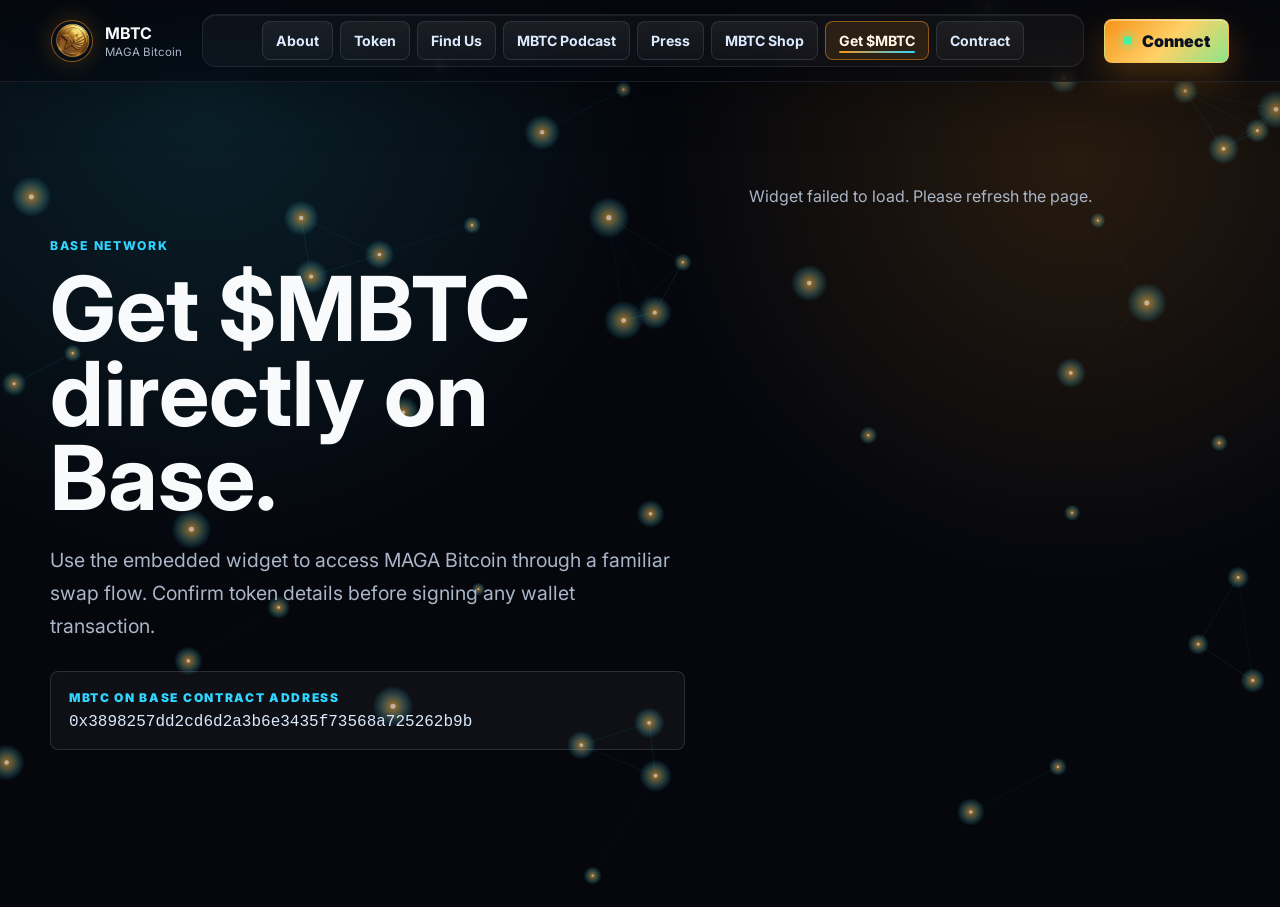
==== get-mbtc.html @ eec42e71 "initial site migration" ====
<!doctype html>
<html lang="en">
  <head>
    <meta charset="utf-8" />
    <meta name="viewport" content="width=device-width, initial-scale=1" />
    <meta
      name="description"
      content="Get MAGA Bitcoin (MBTC) on Base using the embedded swap widget."
    />
    <title>Get $MBTC | MAGA Bitcoin</title>
    <link rel="preconnect" href="https://fonts.googleapis.com" />
    <link rel="preconnect" href="https://fonts.gstatic.com" crossorigin />
    <link
      href="https://fonts.googleapis.com/css2?family=Inter:wght@400;500;600;700;800&display=swap"
      rel="stylesheet"
    />
    <link rel="stylesheet" href="styles.css" />
  </head>
  <body class="get-page">
    <canvas id="chainCanvas" aria-hidden="true"></canvas>

    <header class="site-header">
      <a class="brand" href="index.html#top" aria-label="MAGA Bitcoin home">
        <span class="brand-mark"><img src="assets/mbtc-logo.png" alt="" aria-hidden="true" /></span>
        <span>
          <strong>MBTC</strong>
          <small>MAGA Bitcoin</small>
        </span>
      </a>

      <button class="menu-toggle" type="button" aria-expanded="false" aria-controls="siteNav">
        <span></span>
        <span></span>
      </button>

      <nav id="siteNav" class="site-nav">
        <a href="index.html#about">About</a>
        <a href="index.html#token">Token</a>
        <a href="index.html#find-us">Find Us</a>
        <a href="podcast.html">MBTC Podcast</a>
        <a href="press.html">Press</a>
        <a href="https://magabitcoin.shop/" target="_blank" rel="noreferrer">MBTC Shop</a>
        <a href="get-mbtc.html" aria-current="page">Get $MBTC</a>
        <a href="https://basescan.org/token/0x3898257dd2cd6d2a3b6e3435f73568a725262b9b" target="_blank" rel="noreferrer">Contract</a>
      </nav>

      <a class="connect-button" href="index.html#top">
        <span class="pulse"></span>
        <span>Connect</span>
      </a>
    </header>

    <main>
      <section class="get-hero section-shell">
        <div class="get-copy">
          <p class="eyebrow">Base Network</p>
          <h1>Get $MBTC directly on Base.</h1>
          <p>
            Use the embedded widget to access MAGA Bitcoin through a familiar swap flow.
            Confirm token details before signing any wallet transaction.
          </p>
          <div class="get-contract">
            <span>MBTC on Base Contract Address</span>
            <code>0x3898257dd2cd6d2a3b6e3435f73568a725262b9b</code>
          </div>
        </div>

        <div id="mbtc-widget" class="widget-target" aria-label="Get MBTC swap widget">
          <p>Loading widget...</p>
        </div>
      </section>
    </main>

    <script src="https://mobiitz.github.io/widget/widget.js"></script>
    <script src="background.js"></script>
    <script>
      const nav = document.querySelector("#siteNav");
      const menuToggle = document.querySelector(".menu-toggle");
      menuToggle.addEventListener("click", () => {
        const isOpen = nav.classList.toggle("open");
        menuToggle.setAttribute("aria-expanded", String(isOpen));
      });

      window.addEventListener("DOMContentLoaded", () => {
        if (!window.BungeeWidget) {
          document.querySelector("#mbtc-widget").innerHTML = "<p>Widget failed to load. Please refresh the page.</p>";
          return;
        }
        window.BungeeWidget.init({ targetId: "mbtc-widget" });
      });
    </script>
  </body>
</html>
---- styles.css ----
:root {
  --bg: #05070d;
  --panel: rgba(12, 19, 32, 0.78);
  --panel-strong: rgba(15, 25, 42, 0.94);
  --line: rgba(148, 163, 184, 0.24);
  --text: #f8fafc;
  --muted: #aab6c7;
  --orange: #f7931a;
  --cyan: #30d5ff;
  --green: #44f2a1;
  --red: #ff3d57;
  --radius: 8px;
  color-scheme: dark;
}

* {
  box-sizing: border-box;
}

html {
  scroll-behavior: smooth;
}

body {
  margin: 0;
  min-width: 320px;
  color: var(--text);
  background:
    radial-gradient(circle at 20% 10%, rgba(48, 213, 255, 0.14), transparent 28rem),
    radial-gradient(circle at 90% 24%, rgba(247, 147, 26, 0.13), transparent 26rem),
    var(--bg);
  font-family: Inter, system-ui, -apple-system, BlinkMacSystemFont, "Segoe UI", sans-serif;
  letter-spacing: 0;
}

a {
  color: inherit;
  text-decoration: none;
}

button {
  font: inherit;
}

button,
a {
  -webkit-tap-highlight-color: transparent;
}

#chainCanvas {
  position: fixed;
  inset: 0;
  z-index: -1;
  width: 100%;
  height: 100%;
  opacity: 0.78;
}

.site-header {
  position: sticky;
  top: 0;
  z-index: 20;
  display: grid;
  grid-template-columns: auto 1fr auto;
  align-items: center;
  gap: 20px;
  padding: 14px clamp(18px, 4vw, 56px);
  border-bottom: 1px solid rgba(148, 163, 184, 0.14);
  background: linear-gradient(180deg, rgba(5, 7, 13, 0.92), rgba(5, 7, 13, 0.68));
  backdrop-filter: blur(22px) saturate(150%);
  box-shadow: 0 18px 50px rgba(0, 0, 0, 0.26);
}

.brand {
  display: inline-flex;
  align-items: center;
  gap: 12px;
  min-width: 0;
}

.brand-mark {
  display: grid;
  width: 42px;
  height: 42px;
  place-items: center;
  overflow: hidden;
  border: 1px solid rgba(247, 147, 26, 0.55);
  border-radius: 50%;
  background: rgba(6, 16, 30, 0.72);
  box-shadow: 0 0 24px rgba(247, 147, 26, 0.24);
  transition: border-color 180ms ease, box-shadow 180ms ease, transform 180ms ease;
}

.brand:hover .brand-mark,
.brand:focus-visible .brand-mark {
  border-color: rgba(255, 209, 102, 0.86);
  box-shadow: 0 0 30px rgba(247, 147, 26, 0.38), 0 0 52px rgba(48, 213, 255, 0.12);
  transform: translateY(-1px);
}

.brand-mark img {
  width: 88%;
  height: 88%;
  object-fit: contain;
  display: block;
}

.brand strong,
.brand small {
  display: block;
}

.brand small {
  margin-top: 2px;
  color: var(--muted);
  font-size: 0.72rem;
}

.site-nav {
  display: flex;
  justify-content: center;
  gap: 7px;
  padding: 6px;
  border: 1px solid rgba(148, 163, 184, 0.12);
  border-radius: calc(var(--radius) + 6px);
  background: rgba(255, 255, 255, 0.035);
  box-shadow: inset 0 1px 0 rgba(255, 255, 255, 0.07);
}

.site-nav a,
.secondary-action,
.ecosystem-actions a,
.link-grid a {
  position: relative;
  overflow: hidden;
  border: 1px solid rgba(148, 163, 184, 0.18);
  border-radius: var(--radius);
  background: linear-gradient(180deg, rgba(255, 255, 255, 0.06), rgba(255, 255, 255, 0.025));
  color: #dbeafe;
  transition: border-color 180ms ease, transform 180ms ease, background 180ms ease, box-shadow 180ms ease, color 180ms ease;
}

.site-nav a {
  padding: 10px 13px;
  font-size: 0.88rem;
  font-weight: 700;
  white-space: nowrap;
}

.site-nav a::after {
  content: "";
  position: absolute;
  left: 13px;
  right: 13px;
  bottom: 6px;
  height: 2px;
  border-radius: 999px;
  background: linear-gradient(90deg, var(--orange), var(--cyan));
  opacity: 0;
  transform: scaleX(0.45);
  transition: opacity 180ms ease, transform 180ms ease;
}

.site-nav a:hover,
.site-nav a:focus-visible,
.secondary-action:hover,
.secondary-action:focus-visible,
.ecosystem-actions a:hover,
.ecosystem-actions a:focus-visible,
.link-grid a:hover,
.link-grid a:focus-visible {
  border-color: rgba(48, 213, 255, 0.58);
  background: rgba(48, 213, 255, 0.09);
  box-shadow: 0 12px 30px rgba(48, 213, 255, 0.12);
  transform: translateY(-1px);
}

.site-nav a:hover::after,
.site-nav a:focus-visible::after,
.site-nav a[aria-current="page"]::after {
  opacity: 1;
  transform: scaleX(1);
}

.site-nav a[aria-current="page"] {
  border-color: rgba(247, 147, 26, 0.5);
  background: rgba(247, 147, 26, 0.12);
  color: #fff8e6;
}

.connect-button,
.primary-action {
  display: inline-flex;
  min-height: 44px;
  align-items: center;
  justify-content: center;
  gap: 10px;
  position: relative;
  overflow: hidden;
  border: 1px solid rgba(255, 209, 102, 0.55);
  border-radius: var(--radius);
  background: linear-gradient(135deg, #f7931a 0%, #ffd166 52%, #44f2a1 130%);
  color: #09111f;
  font-weight: 900;
  cursor: pointer;
  box-shadow: 0 14px 34px rgba(247, 147, 26, 0.24), inset 0 1px 0 rgba(255, 255, 255, 0.42);
  transition: border-color 180ms ease, box-shadow 180ms ease, filter 180ms ease, transform 180ms ease;
}

.connect-button::before,
.primary-action::before {
  content: "";
  position: absolute;
  inset: -40% -65%;
  background: linear-gradient(90deg, transparent, rgba(255, 255, 255, 0.58), transparent);
  transform: translateX(-70%) rotate(14deg);
  transition: transform 580ms ease;
}

.connect-button > *,
.primary-action > * {
  position: relative;
  z-index: 1;
}

.connect-button:hover,
.connect-button:focus-visible,
.primary-action:hover,
.primary-action:focus-visible {
  border-color: rgba(255, 236, 179, 0.9);
  box-shadow: 0 18px 42px rgba(247, 147, 26, 0.36), 0 0 36px rgba(247, 147, 26, 0.2), inset 0 1px 0 rgba(255, 255, 255, 0.55);
  filter: saturate(1.08);
  transform: translateY(-2px);
}

.connect-button:hover::before,
.connect-button:focus-visible::before,
.primary-action:hover::before,
.primary-action:focus-visible::before {
  transform: translateX(72%) rotate(14deg);
}

.connect-button:active,
.primary-action:active,
.secondary-action:active,
.ecosystem-actions a:active,
.link-grid a:active {
  transform: translateY(0);
}

.connect-button {
  padding: 0 18px;
}

.pulse {
  width: 9px;
  height: 9px;
  border-radius: 50%;
  background: var(--green);
  box-shadow: 0 0 0 6px rgba(68, 242, 161, 0.14);
  animation: statusPulse 2.4s ease-in-out infinite;
}

.connect-button.connected .pulse {
  background: var(--cyan);
}

.menu-toggle {
  display: none;
  width: 42px;
  height: 42px;
  border: 1px solid var(--line);
  border-radius: var(--radius);
  background: rgba(255, 255, 255, 0.04);
  color: var(--text);
  cursor: pointer;
  transition: border-color 180ms ease, background 180ms ease, box-shadow 180ms ease, transform 180ms ease;
}

.menu-toggle:hover,
.menu-toggle:focus-visible {
  border-color: rgba(48, 213, 255, 0.58);
  background: rgba(48, 213, 255, 0.1);
  box-shadow: 0 0 26px rgba(48, 213, 255, 0.14);
}

.menu-toggle span {
  display: block;
  width: 18px;
  height: 2px;
  margin: 5px auto;
  background: var(--text);
}

.section-shell {
  width: min(1180px, calc(100% - 36px));
  margin: 0 auto;
}

.hero {
  display: grid;
  grid-template-columns: minmax(0, 1.05fr) minmax(320px, 0.72fr);
  min-height: calc(100svh - 80px);
  align-items: center;
  gap: clamp(28px, 5vw, 72px);
  padding: 56px 0 44px;
}

.eyebrow {
  margin: 0 0 14px;
  color: var(--cyan);
  font-size: 0.76rem;
  font-weight: 800;
  letter-spacing: 0.14em;
  text-transform: uppercase;
}

h1,
h2,
h3,
p {
  margin-top: 0;
}

h1 {
  max-width: 820px;
  margin-bottom: 24px;
  font-size: clamp(2.25rem, 6vw, 5.4rem);
  line-height: 0.92;
}

h2 {
  margin-bottom: 18px;
  font-size: clamp(2rem, 4.6vw, 4.5rem);
  line-height: 1;
}

h3 {
  margin-bottom: 10px;
}

.hero-text,
.copy-stack p,
.section-heading p,
.feature-grid p {
  color: var(--muted);
  line-height: 1.7;
}

.hero-text {
  max-width: 700px;
  font-size: clamp(1rem, 1.9vw, 1.25rem);
}

.wallet-link {
  color: #ffffff;
  font-weight: 800;
  text-decoration: underline;
  text-decoration-color: var(--orange);
  text-decoration-thickness: 2px;
  text-underline-offset: 4px;
  transition: color 160ms ease, text-decoration-color 160ms ease;
}

.wallet-link:hover,
.wallet-link:focus-visible {
  color: var(--orange);
  text-decoration-color: #ffffff;
}

.hero-actions {
  display: flex;
  flex-wrap: wrap;
  gap: 12px;
  margin-top: 34px;
}

.primary-action,
.secondary-action {
  min-width: 150px;
  padding: 13px 18px;
}

.hero-panel {
  position: relative;
  min-height: 520px;
  overflow: hidden;
  border: 1px solid rgba(148, 163, 184, 0.2);
  border-radius: var(--radius);
  background:
    linear-gradient(180deg, rgba(255, 255, 255, 0.08), transparent),
    var(--panel);
  box-shadow: inset 0 1px 0 rgba(255, 255, 255, 0.12), 0 34px 80px rgba(0, 0, 0, 0.34);
}

.hero-panel::before {
  content: "";
  position: absolute;
  inset: 0;
  background:
    linear-gradient(rgba(48, 213, 255, 0.07) 1px, transparent 1px),
    linear-gradient(90deg, rgba(48, 213, 255, 0.07) 1px, transparent 1px);
  background-size: 34px 34px;
  mask-image: radial-gradient(circle at 50% 38%, black, transparent 76%);
}

.orbital {
  position: relative;
  display: grid;
  height: 350px;
  place-items: center;
}

.coin-core {
  position: relative;
  z-index: 2;
  display: grid;
  width: 152px;
  height: 152px;
  place-items: center;
  overflow: hidden;
  border: 1px solid rgba(255, 209, 102, 0.6);
  border-radius: 50%;
  background: rgba(6, 16, 30, 0.78);
  box-shadow: 0 0 70px rgba(247, 147, 26, 0.42);
  animation: orbitalGlowPulse 4.8s ease-in-out infinite;
}

.coin-core img {
  width: 94%;
  height: 94%;
  object-fit: contain;
  display: block;
  animation: logoSpinIn 2.8s cubic-bezier(0.12, 0.82, 0.18, 1) 220ms both;
}

.ring {
  position: absolute;
  border: 1px solid rgba(48, 213, 255, 0.35);
  border-radius: 50%;
  transform: rotateX(68deg);
}

.ring-one {
  width: 280px;
  height: 280px;
  animation: spin 18s linear infinite;
}

.ring-two {
  width: 380px;
  height: 380px;
  border-color: rgba(247, 147, 26, 0.3);
  animation: spin 26s linear infinite reverse;
}

.node {
  position: absolute;
  width: 12px;
  height: 12px;
  border-radius: 50%;
  background: var(--cyan);
  box-shadow: 0 0 22px var(--cyan);
}

.node-one {
  top: 76px;
  left: 23%;
}

.node-two {
  top: 170px;
  right: 14%;
  background: var(--orange);
  box-shadow: 0 0 22px var(--orange);
}

.node-three {
  bottom: 70px;
  left: 38%;
  background: var(--green);
  box-shadow: 0 0 22px var(--green);
}

.metrics {
  position: relative;
  z-index: 2;
  display: grid;
  grid-template-columns: repeat(3, 1fr);
  gap: 1px;
  margin: 0;
  border-top: 1px solid var(--line);
  background: var(--line);
}

.metrics div {
  min-width: 0;
  padding: 22px 18px;
  background: rgba(5, 7, 13, 0.56);
}

.metrics dt {
  color: var(--muted);
  font-size: 0.72rem;
  font-weight: 800;
  text-transform: uppercase;
}

.metrics dd {
  margin: 8px 0 0;
  font-size: clamp(1.15rem, 2vw, 1.6rem);
  font-weight: 900;
}


.contract-metric {
  grid-column: span 2;
}

.contract-metric dd {
  display: flex;
  min-width: 0;
  align-items: center;
  gap: 10px;
}

.contract-metric code {
  overflow: hidden;
  color: #dbeafe;
  font-family: ui-monospace, SFMono-Regular, Menlo, Monaco, Consolas, "Liberation Mono", monospace;
  font-size: clamp(0.78rem, 1.4vw, 1rem);
  text-overflow: ellipsis;
  white-space: nowrap;
}

.copy-contract {
  display: inline-grid;
  flex: 0 0 auto;
  width: 34px;
  height: 34px;
  place-items: center;
  border: 1px solid rgba(48, 213, 255, 0.35);
  border-radius: var(--radius);
  background: rgba(48, 213, 255, 0.1);
  color: var(--cyan);
  cursor: pointer;
  box-shadow: 0 0 20px rgba(48, 213, 255, 0.08);
  transition: border-color 180ms ease, background 180ms ease, box-shadow 180ms ease, color 180ms ease, transform 180ms ease;
}

.copy-contract:hover,
.copy-contract:focus-visible {
  border-color: rgba(48, 213, 255, 0.72);
  background: rgba(48, 213, 255, 0.16);
  box-shadow: 0 0 28px rgba(48, 213, 255, 0.18);
  transform: translateY(-1px);
}

.copy-contract svg {
  width: 18px;
  height: 18px;
  fill: currentColor;
}

.copy-contract.copied {
  border-color: rgba(68, 242, 161, 0.6);
  color: var(--green);
}

.ticker {
  display: flex;
  overflow: hidden;
  border-block: 1px solid rgba(148, 163, 184, 0.18);
  background: rgba(255, 255, 255, 0.035);
}

.ticker div {
  display: flex;
  min-width: max-content;
  animation: marquee 24s linear infinite;
}

.ticker span {
  display: block;
  padding: 18px clamp(22px, 5vw, 54px);
  color: #e2e8f0;
  font-size: clamp(1.15rem, 2.4vw, 2rem);
  font-weight: 900;
  white-space: nowrap;
}

.ticker strong {
  color: var(--orange);
}

.split-section,
.token-section,
.ecosystem-section {
  padding: clamp(70px, 10vw, 132px) 0;
}

.split-section {
  display: grid;
  grid-template-columns: 0.9fr 1fr;
  gap: clamp(28px, 5vw, 72px);
}

.copy-stack {
  display: grid;
  gap: 22px;
}

.link-grid,
.ecosystem-actions {
  display: grid;
  grid-template-columns: repeat(3, 1fr);
  gap: 12px;
}

.link-grid a,
.ecosystem-actions a {
  padding: 16px;
  font-weight: 800;
}

.section-heading {
  max-width: 820px;
  margin-bottom: 34px;
}

.feature-grid {
  display: grid;
  grid-template-columns: repeat(3, 1fr);
  gap: 14px;
}

.feature-grid article {
  border: 1px solid rgba(148, 163, 184, 0.18);
  border-radius: var(--radius);
  background: var(--panel);
}

.feature-grid article {
  padding: 26px;
}

.feature-icon {
  display: inline-grid;
  width: 42px;
  height: 42px;
  margin-bottom: 28px;
  place-items: center;
  border-radius: 50%;
  background: rgba(48, 213, 255, 0.12);
  color: var(--cyan);
  font-weight: 900;
}

.ecosystem-section {
  text-align: center;
}

.ecosystem-section .section-heading {
  margin-inline: auto;
}

.ecosystem-actions {
  grid-template-columns: repeat(5, 1fr);
}

.social-actions a {
  display: flex;
  min-height: 86px;
  align-items: center;
  justify-content: center;
  gap: 12px;
  text-align: left;
}

.social-actions svg {
  width: 28px;
  height: 28px;
  flex: 0 0 auto;
  fill: currentColor;
}

.social-actions span {
  min-width: 0;
}

.find-us-section .section-heading p:not(.eyebrow) {
  margin-inline: auto;
}

.site-footer {
  display: flex;
  justify-content: space-between;
  gap: 24px;
  padding: 30px clamp(18px, 4vw, 56px);
  border-top: 1px solid rgba(148, 163, 184, 0.16);
  color: var(--muted);
}

.site-footer strong {
  color: var(--text);
}

.site-footer p {
  margin: 6px 0 0;
}

.wallet-modal[hidden] {
  display: none;
}

.wallet-modal {
  position: fixed;
  inset: 0;
  z-index: 50;
  display: grid;
  place-items: center;
  padding: 18px;
}

.wallet-backdrop {
  position: absolute;
  inset: 0;
  background: rgba(1, 5, 12, 0.72);
  backdrop-filter: blur(14px);
}

.wallet-dialog {
  position: relative;
  z-index: 1;
  width: min(440px, 100%);
  border: 1px solid rgba(148, 163, 184, 0.24);
  border-radius: var(--radius);
  background: var(--panel-strong);
  padding: 26px;
  box-shadow: 0 30px 90px rgba(0, 0, 0, 0.46);
}

.wallet-dialog h2 {
  font-size: 2rem;
}

.wallet-close {
  position: absolute;
  top: 14px;
  right: 14px;
  width: 36px;
  height: 36px;
  border: 1px solid var(--line);
  border-radius: 50%;
  background: rgba(255, 255, 255, 0.06);
  color: var(--text);
  cursor: pointer;
  transition: border-color 180ms ease, background 180ms ease, box-shadow 180ms ease, transform 180ms ease;
}

.wallet-close:hover,
.wallet-close:focus-visible {
  border-color: rgba(247, 147, 26, 0.62);
  background: rgba(247, 147, 26, 0.12);
  box-shadow: 0 0 28px rgba(247, 147, 26, 0.18);
  transform: rotate(90deg);
}

.wallet-list {
  display: grid;
  gap: 10px;
}

.wallet-list button {
  display: flex;
  min-height: 58px;
  align-items: center;
  justify-content: space-between;
  border: 1px solid var(--line);
  border-radius: var(--radius);
  background: linear-gradient(180deg, rgba(255, 255, 255, 0.07), rgba(255, 255, 255, 0.035));
  color: var(--text);
  cursor: pointer;
  transition: border-color 180ms ease, background 180ms ease, box-shadow 180ms ease, transform 180ms ease;
}

.wallet-list button:hover,
.wallet-list button:focus-visible {
  border-color: rgba(48, 213, 255, 0.62);
  background: rgba(48, 213, 255, 0.09);
  box-shadow: 0 14px 34px rgba(48, 213, 255, 0.12);
  transform: translateY(-1px);
}

.wallet-list span {
  padding-left: 16px;
  font-weight: 800;
}

.wallet-list small {
  margin-right: 16px;
  color: var(--muted);
}

.wallet-list button.available small {
  color: var(--green);
}

.wallet-status {
  min-height: 24px;
  margin: 18px 0 0;
  color: var(--muted);
  line-height: 1.5;
}

a:focus-visible,
button:focus-visible {
  outline: 2px solid rgba(48, 213, 255, 0.9);
  outline-offset: 3px;
}

@keyframes statusPulse {
  0%,
  100% {
    box-shadow: 0 0 0 6px rgba(68, 242, 161, 0.12), 0 0 18px rgba(68, 242, 161, 0.22);
  }

  50% {
    box-shadow: 0 0 0 9px rgba(68, 242, 161, 0.05), 0 0 28px rgba(68, 242, 161, 0.32);
  }
}

@keyframes marquee {
  to {
    transform: translateX(-100%);
  }
}

@keyframes spin {
  to {
    transform: rotateX(68deg) rotateZ(360deg);
  }
}

@keyframes logoSpinIn {
  0% {
    transform: rotate(-1080deg) scale(0.92);
  }

  68% {
    transform: rotate(36deg) scale(1.02);
  }

  100% {
    transform: rotate(0deg) scale(1);
  }
}

@keyframes orbitalGlowPulse {
  0%,
  100% {
    box-shadow: 0 0 58px rgba(247, 147, 26, 0.34), 0 0 110px rgba(247, 147, 26, 0.14);
  }

  50% {
    box-shadow: 0 0 82px rgba(247, 147, 26, 0.48), 0 0 140px rgba(247, 147, 26, 0.2);
  }
}

@media (prefers-reduced-motion: reduce) {
  *,
  *::before,
  *::after {
    scroll-behavior: auto !important;
    animation-duration: 0.01ms !important;
    animation-iteration-count: 1 !important;
    transition-duration: 0.01ms !important;
  }
}

@media (max-width: 1180px) and (min-width: 931px) {
  .site-header {
    gap: 12px;
    padding-inline: 18px;
  }

  .site-nav {
    gap: 4px;
    padding: 5px;
  }

  .site-nav a {
    padding: 9px 9px;
    font-size: 0.78rem;
  }

  .connect-button {
    padding-inline: 14px;
  }
}

@media (max-width: 930px) {
  .site-header {
    grid-template-columns: auto auto auto;
  }

  .menu-toggle {
    display: block;
    justify-self: end;
  }

  .site-nav {
    position: absolute;
    top: calc(100% + 10px);
    left: 18px;
    right: 18px;
    display: grid;
    grid-template-columns: 1fr;
    padding: 10px;
    border: 1px solid rgba(148, 163, 184, 0.2);
    border-radius: calc(var(--radius) + 6px);
    background: rgba(5, 7, 13, 0.96);
    box-shadow: 0 24px 70px rgba(0, 0, 0, 0.42);
    opacity: 0;
    pointer-events: none;
    transform: translateY(-8px) scale(0.98);
    transform-origin: top;
    transition: opacity 180ms ease, transform 180ms ease;
  }

  .site-nav.open {
    opacity: 1;
    pointer-events: auto;
    transform: translateY(0) scale(1);
  }

  .hero,
  .split-section {
    grid-template-columns: 1fr;
  }

  .hero {
    min-height: auto;
  }

  .hero-panel {
    min-height: 460px;
  }
}

@media (max-width: 680px) {
  .site-header {
    gap: 10px;
    padding: 14px 18px;
  }

  .brand small {
    display: none;
  }

  .connect-button {
    min-width: 44px;
    padding: 0 12px;
  }

  .hero-actions,
  .site-footer {
    flex-direction: column;
  }

  .metrics,
  .feature-grid,
  .link-grid,
  .ecosystem-actions {
    grid-template-columns: 1fr;
  }

  .contract-metric {
    grid-column: auto;
  }

  .hero-panel {
    min-height: 420px;
  }
}

.podcast-page {
  background:
    radial-gradient(circle at 18% 8%, rgba(48, 213, 255, 0.12), transparent 28rem),
    radial-gradient(circle at 82% 18%, rgba(247, 147, 26, 0.12), transparent 26rem),
    var(--bg);
}

.podcast-hero {
  padding: clamp(70px, 10vw, 128px) 0 42px;
}

.podcast-hero h1 {
  max-width: 980px;
  margin-bottom: 22px;
  font-size: clamp(3rem, 7vw, 6.8rem);
  line-height: 0.94;
}

.podcast-hero p:not(.eyebrow) {
  max-width: 760px;
  margin-bottom: 28px;
  color: var(--muted);
  font-size: clamp(1rem, 1.8vw, 1.18rem);
  line-height: 1.7;
}

.podcast-grid {
  display: grid;
  gap: 28px;
  padding: 28px 0 clamp(80px, 10vw, 132px);
}

.podcast-card {
  display: grid;
  grid-template-columns: minmax(0, 1.05fr) minmax(300px, 0.85fr);
  overflow: hidden;
  border: 1px solid rgba(148, 163, 184, 0.18);
  border-radius: var(--radius);
  background: var(--panel);
  box-shadow: 0 26px 70px rgba(0, 0, 0, 0.22);
}

.podcast-video {
  position: relative;
  min-height: 320px;
  overflow: hidden;
  background: #020617;
}

.podcast-video iframe,
.video-thumb {
  position: absolute;
  inset: 0;
  width: 100%;
  height: 100%;
  border: 0;
}

.video-thumb {
  display: block;
  padding: 0;
  background: #020617;
  color: var(--text);
  cursor: pointer;
}

.video-thumb::after {
  content: "";
  position: absolute;
  inset: 0;
  z-index: 1;
  background: radial-gradient(circle at 50% 50%, rgba(247, 147, 26, 0.26), transparent 30%), linear-gradient(180deg, transparent, rgba(2, 6, 23, 0.55));
  opacity: 0.7;
  transition: opacity 220ms ease;
}

.video-thumb:hover::after,
.video-thumb:focus-visible::after {
  opacity: 0.96;
}

.video-thumb img {
  width: 100%;
  height: 100%;
  object-fit: cover;
  opacity: 0.72;
  transition: opacity 180ms ease, transform 240ms ease;
}

.video-thumb:hover img,
.video-thumb:focus-visible img {
  opacity: 0.9;
  transform: scale(1.025);
}

.play-icon {
  position: absolute;
  top: 50%;
  left: 50%;
  width: 74px;
  height: 74px;
  border: 1px solid rgba(255, 255, 255, 0.72);
  border-radius: 50%;
  z-index: 2;
  background: linear-gradient(135deg, var(--orange), #ffd166);
  box-shadow: 0 18px 38px rgba(0, 0, 0, 0.35), 0 0 36px rgba(247, 147, 26, 0.28);
  transform: translate(-50%, -50%);
  transition: border-color 180ms ease, box-shadow 180ms ease, transform 180ms ease;
}

.video-thumb:hover .play-icon,
.video-thumb:focus-visible .play-icon {
  border-color: rgba(255, 255, 255, 0.9);
  box-shadow: 0 22px 46px rgba(0, 0, 0, 0.42), 0 0 52px rgba(247, 147, 26, 0.44);
  transform: translate(-50%, -50%) scale(1.06);
}

.play-icon::before {
  content: "";
  position: absolute;
  top: 50%;
  left: 52%;
  border-block: 14px solid transparent;
  border-left: 22px solid #08111f;
  transform: translate(-35%, -50%);
}

.watch-label,
.youtube-fallback {
  position: absolute;
  z-index: 2;
  border-radius: var(--radius);
  font-weight: 900;
}

.watch-label {
  left: 18px;
  bottom: 18px;
  padding: 10px 12px;
  background: rgba(5, 7, 13, 0.74);
  color: #fff;
}

.youtube-fallback {
  right: 18px;
  bottom: 18px;
  padding: 10px 12px;
  background: rgba(48, 213, 255, 0.14);
  color: #dff7ff;
  transition: background 180ms ease, box-shadow 180ms ease, transform 180ms ease;
}

.youtube-fallback:hover,
.youtube-fallback:focus-visible {
  background: rgba(48, 213, 255, 0.24);
  box-shadow: 0 0 28px rgba(48, 213, 255, 0.18);
  transform: translateY(-1px);
}

.podcast-copy {
  min-width: 0;
  padding: clamp(22px, 3vw, 34px);
}

.episode-label {
  margin-bottom: 12px;
  color: var(--cyan);
  font-size: 0.76rem;
  font-weight: 900;
  letter-spacing: 0.14em;
  text-transform: uppercase;
}

.podcast-copy h2 {
  margin-bottom: 18px;
  font-size: clamp(1.45rem, 2.6vw, 2.4rem);
  line-height: 1.08;
}

.video-description {
  max-height: 360px;
  overflow: auto;
  padding-right: 8px;
  color: var(--muted);
  line-height: 1.68;
}

.video-description p {
  margin-bottom: 16px;
}

.video-description a {
  color: var(--cyan);
}

@media (max-width: 930px) {
  .podcast-card {
    grid-template-columns: 1fr;
  }

  .podcast-video {
    min-height: auto;
    aspect-ratio: 16 / 9;
  }
}

@media (max-width: 680px) {
  .podcast-hero {
    padding-top: 52px;
  }

  .video-description {
    max-height: none;
  }
}

.press-page {
  background:
    radial-gradient(circle at 18% 14%, rgba(48, 213, 255, 0.12), transparent 28rem),
    radial-gradient(circle at 84% 20%, rgba(247, 147, 26, 0.14), transparent 26rem),
    var(--bg);
}

.press-hero {
  display: grid;
  min-height: calc(100svh - 160px);
  place-items: center;
  padding: clamp(80px, 12vw, 150px) 0;
  text-align: center;
}

.press-hero h1 {
  margin-bottom: 0;
  font-size: clamp(3rem, 8vw, 7rem);
  line-height: 0.95;
}

.get-page {
  background:
    radial-gradient(circle at 16% 12%, rgba(48, 213, 255, 0.12), transparent 28rem),
    radial-gradient(circle at 84% 18%, rgba(247, 147, 26, 0.14), transparent 26rem),
    var(--bg);
}

.get-hero {
  display: grid;
  grid-template-columns: minmax(0, 0.95fr) minmax(360px, 0.72fr);
  min-height: calc(100svh - 80px);
  align-items: center;
  gap: clamp(28px, 5vw, 72px);
  padding: clamp(58px, 8vw, 104px) 0;
}

.get-copy h1 {
  max-width: 850px;
  margin-bottom: 24px;
  font-size: clamp(3rem, 7vw, 6.6rem);
  line-height: 0.94;
}

.get-copy p:not(.eyebrow) {
  max-width: 720px;
  color: var(--muted);
  font-size: clamp(1rem, 1.8vw, 1.22rem);
  line-height: 1.7;
}

.get-contract {
  display: grid;
  max-width: 690px;
  gap: 8px;
  margin-top: 28px;
  padding: 18px;
  border: 1px solid rgba(148, 163, 184, 0.2);
  border-radius: var(--radius);
  background: rgba(255, 255, 255, 0.04);
}

.get-contract span {
  color: var(--cyan);
  font-size: 0.75rem;
  font-weight: 900;
  letter-spacing: 0.14em;
  text-transform: uppercase;
}

.get-contract code {
  overflow-wrap: anywhere;
  color: #dbeafe;
  font-family: ui-monospace, SFMono-Regular, Menlo, Monaco, Consolas, "Liberation Mono", monospace;
}

.widget-target {
  min-height: 620px;
}

.widget-target > p {
  color: var(--muted);
  line-height: 1.6;
}

@media (max-width: 930px) {
  .get-hero {
    grid-template-columns: 1fr;
    min-height: auto;
  }
}

@media (max-width: 680px) {
  .widget-target {
    min-height: 560px;
  }

}
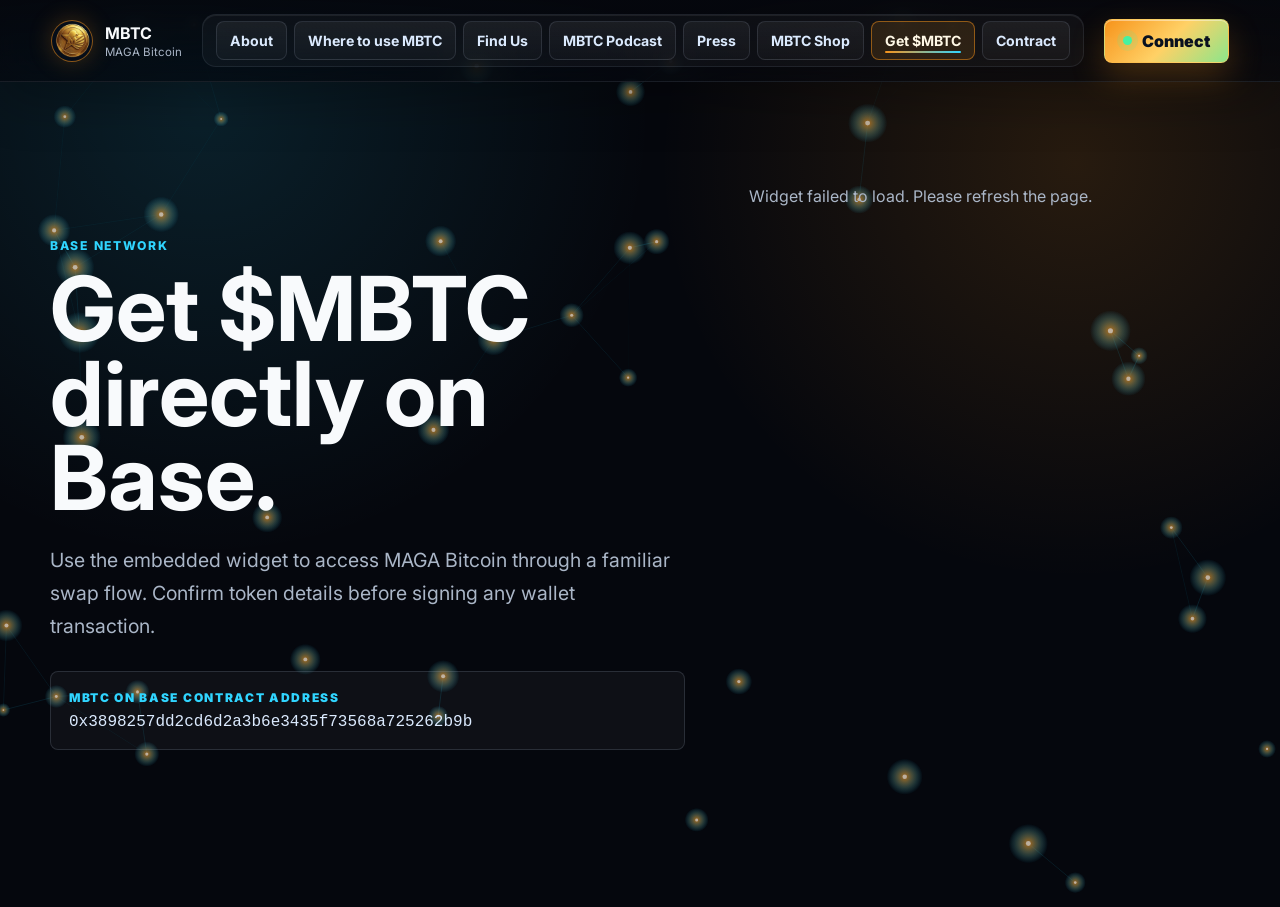
==== commit 9ffc1245: "more updates" ====
--- a/get-mbtc.html
+++ b/get-mbtc.html
@@ -34,8 +34,8 @@
       </button>
 
       <nav id="siteNav" class="site-nav">
-        <a href="index.html#about">About</a>
-        <a href="index.html#token">Token</a>
+        <a href="index.html#token">About</a>
+        <a href="index.html#about">Where to use MBTC</a>
         <a href="index.html#find-us">Find Us</a>
         <a href="podcast.html">MBTC Podcast</a>
         <a href="press.html">Press</a>
--- a/styles.css
+++ b/styles.css
@@ -623,6 +623,28 @@
   font-weight: 800;
 }
 
+.merchant-links {
+  grid-template-columns: repeat(2, minmax(0, 1fr));
+}
+
+.merchant-links a {
+  display: grid;
+  place-items: center;
+  gap: 12px;
+  min-height: 148px;
+  text-align: center;
+}
+
+.merchant-links img {
+  display: block;
+  max-width: min(190px, 100%);
+  max-height: 76px;
+  width: auto;
+  height: auto;
+  object-fit: contain;
+  border-radius: 8px;
+}
+
 .section-heading {
   max-width: 820px;
   margin-bottom: 34px;
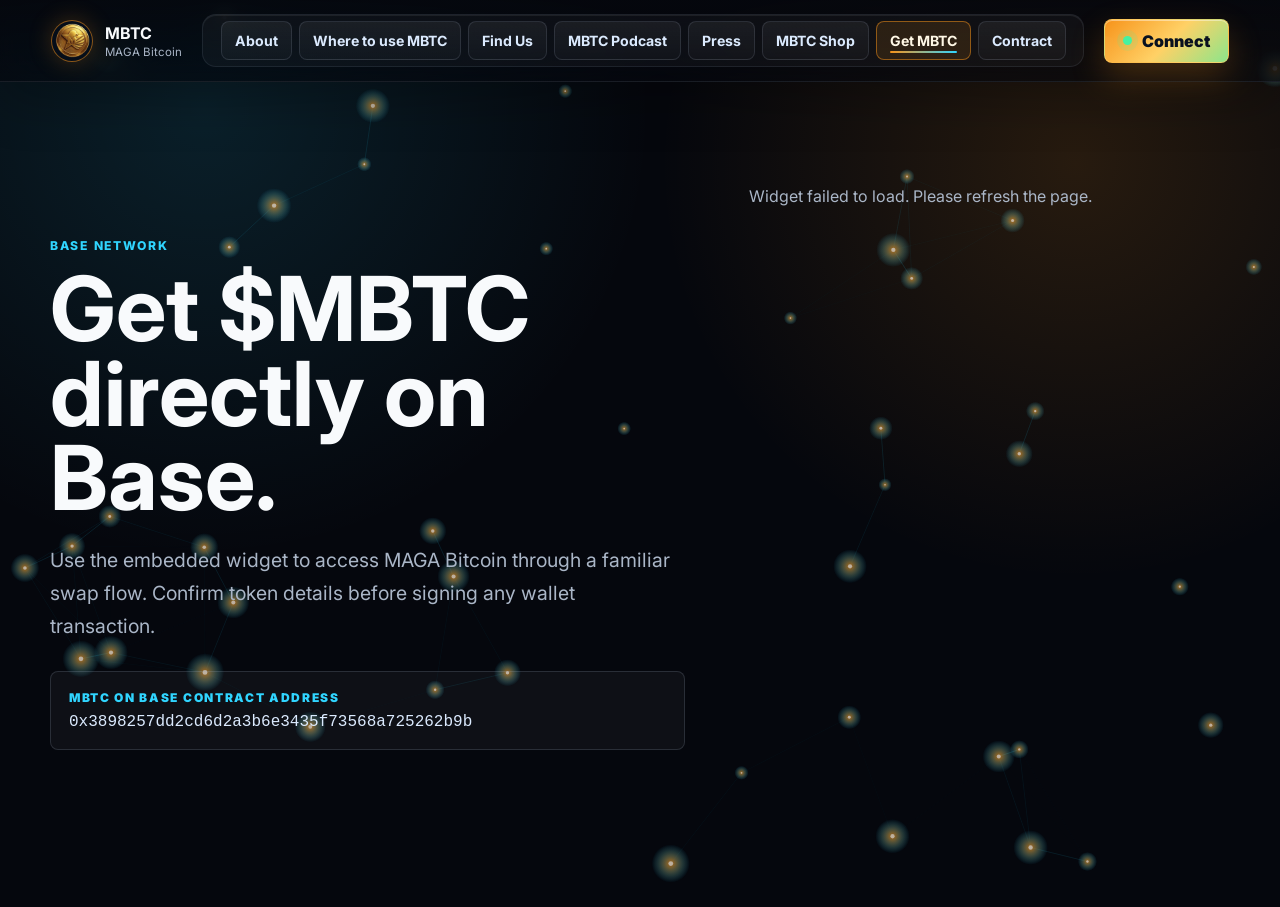
==== commit b6bdab30: "remove dollar from ticker" ====
--- a/get-mbtc.html
+++ b/get-mbtc.html
@@ -40,7 +40,7 @@
         <a href="podcast.html">MBTC Podcast</a>
         <a href="press.html">Press</a>
         <a href="https://magabitcoin.shop/" target="_blank" rel="noreferrer">MBTC Shop</a>
-        <a href="get-mbtc.html" aria-current="page">Get $MBTC</a>
+        <a href="get-mbtc.html" aria-current="page">Get MBTC</a>
         <a href="https://basescan.org/token/0x3898257dd2cd6d2a3b6e3435f73568a725262b9b" target="_blank" rel="noreferrer">Contract</a>
       </nav>
 
--- a/styles.css
+++ b/styles.css
@@ -393,17 +393,6 @@
   box-shadow: inset 0 1px 0 rgba(255, 255, 255, 0.12), 0 34px 80px rgba(0, 0, 0, 0.34);
 }
 
-.hero-panel::before {
-  content: "";
-  position: absolute;
-  inset: 0;
-  background:
-    linear-gradient(rgba(48, 213, 255, 0.07) 1px, transparent 1px),
-    linear-gradient(90deg, rgba(48, 213, 255, 0.07) 1px, transparent 1px);
-  background-size: 34px 34px;
-  mask-image: radial-gradient(circle at 50% 38%, black, transparent 76%);
-}
-
 .orbital {
   position: relative;
   display: grid;
@@ -514,7 +503,7 @@
 
 
 .contract-metric {
-  grid-column: span 2;
+  grid-column: 1 / -1;
 }
 
 .contract-metric dd {
@@ -522,15 +511,16 @@
   min-width: 0;
   align-items: center;
   gap: 10px;
+  flex-wrap: wrap;
 }
 
 .contract-metric code {
-  overflow: hidden;
+  min-width: 0;
   color: #dbeafe;
   font-family: ui-monospace, SFMono-Regular, Menlo, Monaco, Consolas, "Liberation Mono", monospace;
-  font-size: clamp(0.78rem, 1.4vw, 1rem);
-  text-overflow: ellipsis;
-  white-space: nowrap;
+  font-size: clamp(0.72rem, 1.15vw, 0.92rem);
+  overflow-wrap: anywhere;
+  word-break: break-word;
 }
 
 .copy-contract {
@@ -637,8 +627,8 @@
 
 .merchant-links img {
   display: block;
-  max-width: min(190px, 100%);
-  max-height: 76px;
+  max-width: min(238px, 100%);
+  max-height: 95px;
   width: auto;
   height: auto;
   object-fit: contain;
@@ -998,7 +988,7 @@
   }
 
   .contract-metric {
-    grid-column: auto;
+    grid-column: 1 / -1;
   }
 
   .hero-panel {
